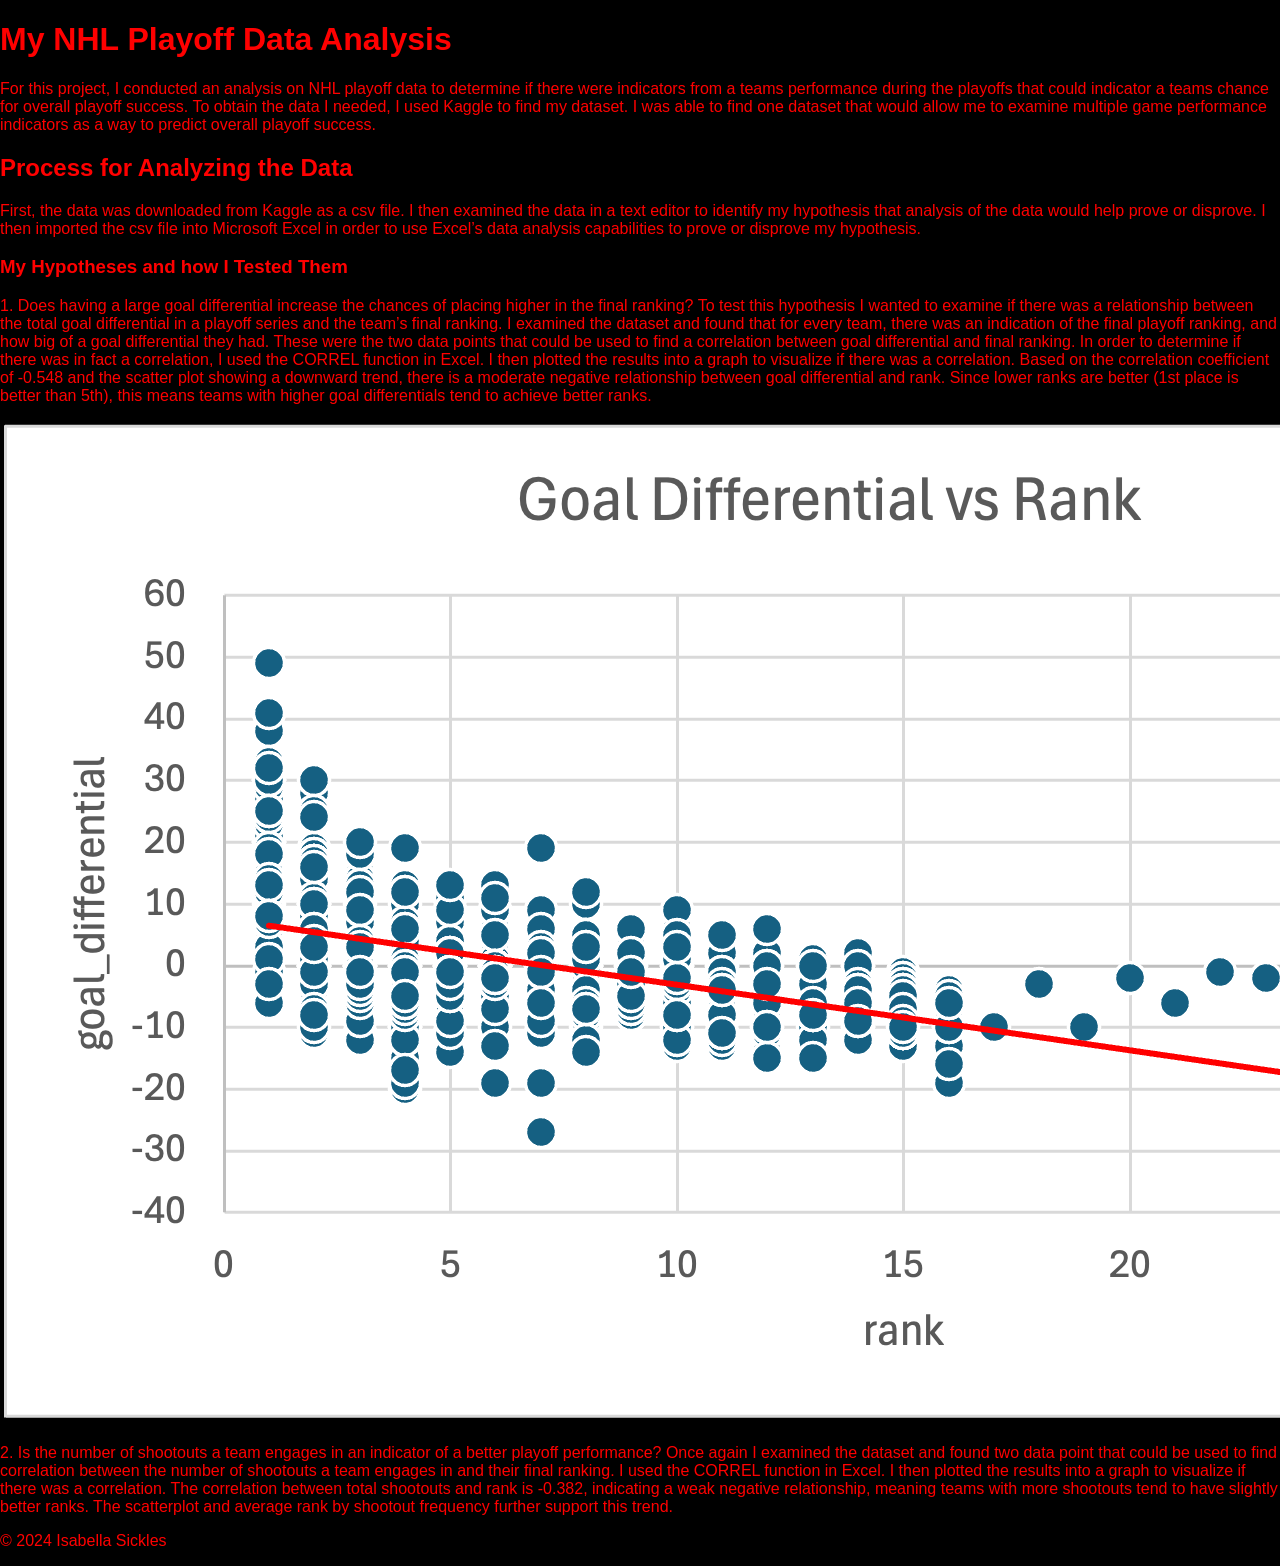
==== nhl.html @ 060b22e1 "Add files via upload" ====
<!DOCTYPE html>
<html lang="en">
<head>
    <meta charset="UTF-8">
    <meta name="viewport" content="width=device-width, initial-scale=1.0">
    <meta http-equiv="X-UA-Compatible" content="IE=edge">
    <link rel="stylesheet" href="assets/css/style.css">
    <title>NHL Playoff Data</title>
</head>
<body>
    <header>
        <h1>My NHL Playoff Data Analysis</h1>
    </header>

    <main>
        <p>For this project, I conducted an analysis on NHL playoff data to determine if there were indicators from a teams performance during the playoffs that could indicator a teams chance for overall playoff success. To obtain the data I needed, I used Kaggle to find my dataset. I was able to find one dataset that would allow me to examine multiple game performance indicators as a way to predict overall playoff success.
</p>
    </main>

    <header> 
    <h2>Process for Analyzing the Data</h2>
    </header>

    <body>
    <p>First, the data was downloaded from Kaggle as a csv file. 
    I then examined the data in a text editor to identify my hypothesis that analysis of the data would help prove or disprove.
    I then imported the csv file into Microsoft Excel in order to use Excel’s data analysis capabilities to prove or disprove my hypothesis.</p>
    </body>

    <header>
    <h3>My Hypotheses and how I Tested Them</h3>
    </header>

    <body>
    <p>1. Does having a large goal differential increase the chances of placing higher in the final ranking?

    To test this hypothesis I wanted to examine if there was a relationship between the total goal differential in a playoff series and the team’s final ranking. I examined the dataset and found that for every team, there was an indication of the final playoff ranking, and how big of a goal differential they had. These were the two data points that could be used to find a correlation between goal differential and final ranking. In order to determine if there was in fact a correlation, I used the CORREL function in Excel. I then plotted the results into a graph to visualize if there was a correlation. 

    Based on the correlation coefficient of -0.548 and the scatter plot showing a downward trend, there is a moderate negative relationship between goal differential and rank. Since lower ranks are better (1st place is better than 5th), this means teams with higher goal differentials tend to achieve better ranks.</p>
    <img src="goals.png">
    
    </body>

    <body>
    <p>2. Is the number of shootouts a team engages in an indicator of a better playoff performance?

    Once again I examined the dataset and found two data point that could be used to find correlation between the number of shootouts a team engages in and their final ranking. I used the CORREL function in Excel. I then plotted the results into a graph to visualize if there was a correlation. 

    The correlation between total shootouts and rank is -0.382, indicating a weak negative relationship, meaning teams with more shootouts tend to have slightly better ranks. The scatterplot and average rank by shootout frequency further support this trend.</p>
    </body>

    <footer>
        <p>&copy; 2024 Isabella Sickles</p>
    </footer>
</body>
</html>
---- assets/css/style.css ----
/* CSS Stylesheet */
body {
    background-color: black; /* Sets the background color to black */
    color: red; /* Sets the text color to red */
    font-family: Arial, sans-serif; /* Optional: Sets a default font */
    margin: 0; /* Removes default margin */
    padding: 0; /* Removes default padding */
}

h1, h2, h3, h4, h5, h6, p {
    color: red; /* Ensures all headings and paragraphs have red text */
}
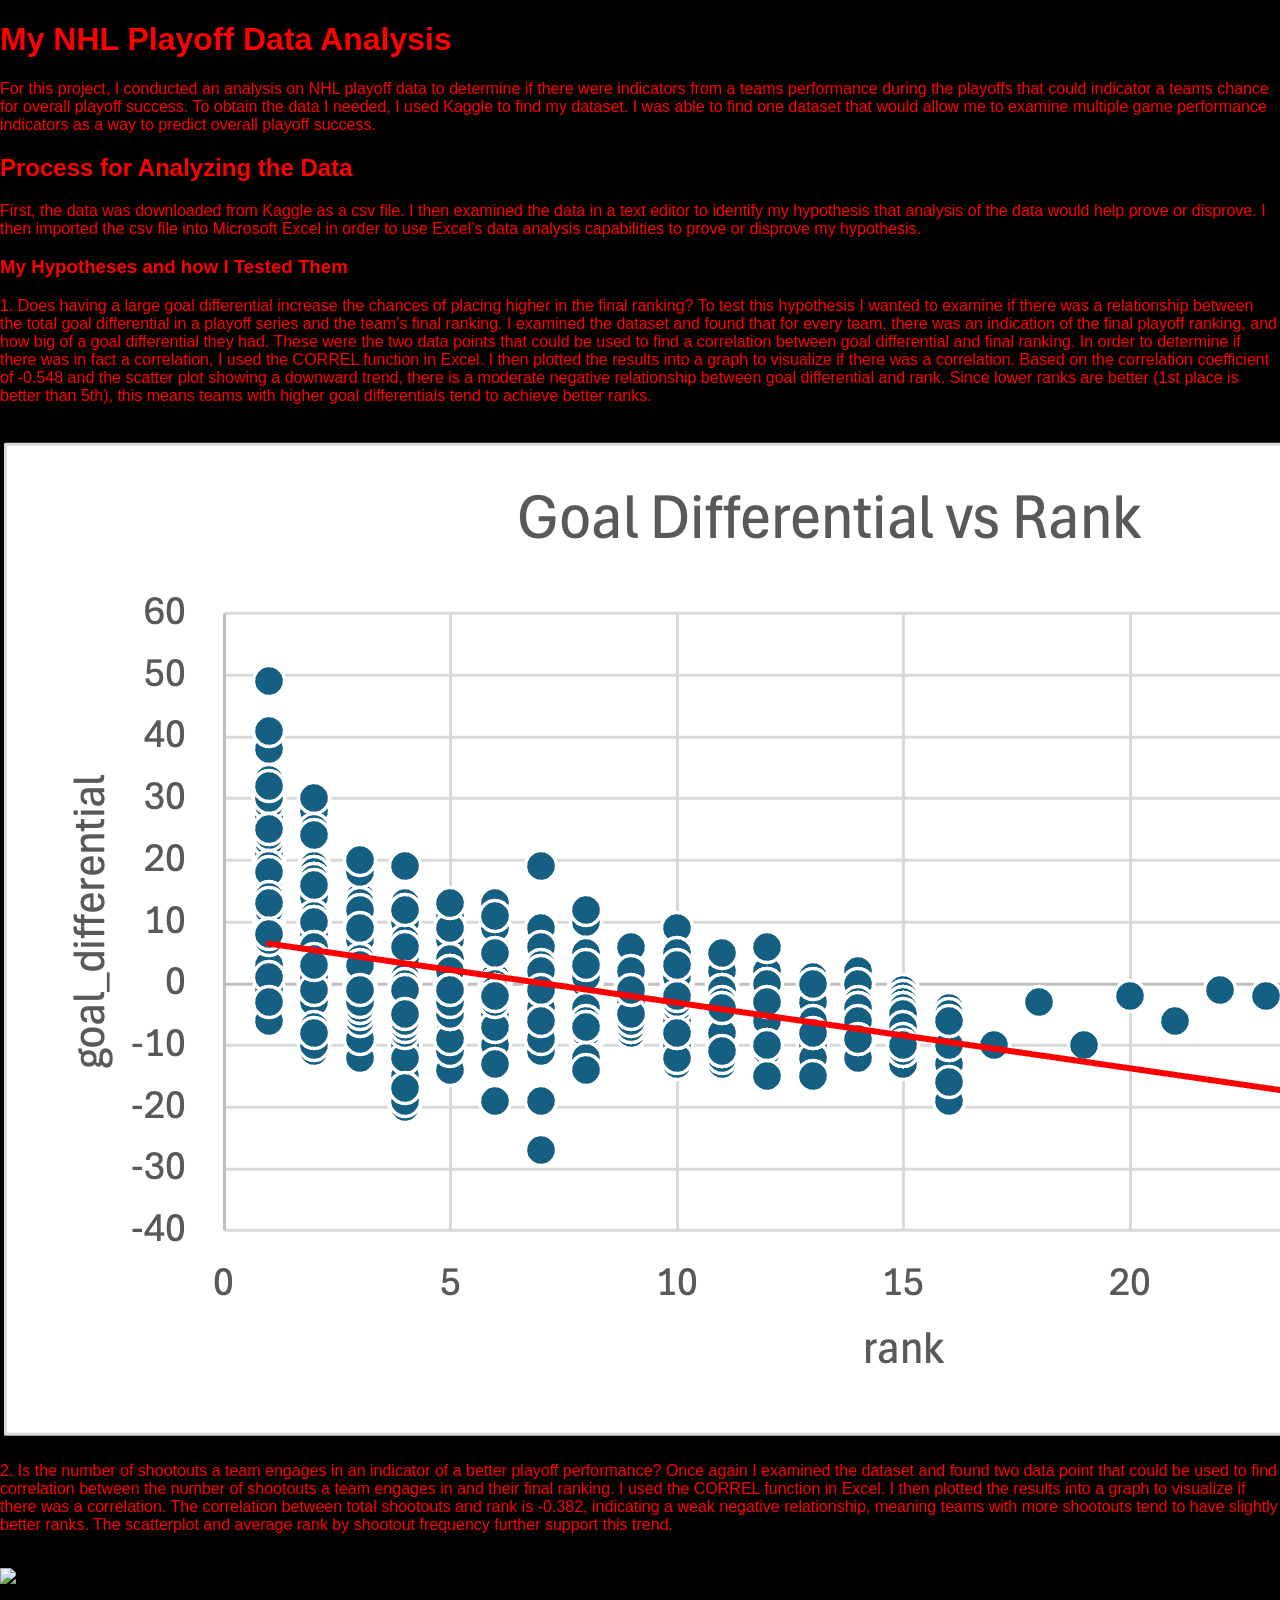
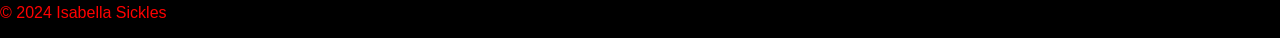
==== commit 9d09160d: "Update nhl.html" ====
--- a/nhl.html
+++ b/nhl.html
@@ -37,8 +37,10 @@
     To test this hypothesis I wanted to examine if there was a relationship between the total goal differential in a playoff series and the team’s final ranking. I examined the dataset and found that for every team, there was an indication of the final playoff ranking, and how big of a goal differential they had. These were the two data points that could be used to find a correlation between goal differential and final ranking. In order to determine if there was in fact a correlation, I used the CORREL function in Excel. I then plotted the results into a graph to visualize if there was a correlation. 
 
     Based on the correlation coefficient of -0.548 and the scatter plot showing a downward trend, there is a moderate negative relationship between goal differential and rank. Since lower ranks are better (1st place is better than 5th), this means teams with higher goal differentials tend to achieve better ranks.</p>
-    <img src="goals.png">
-    
+    <br>
+        <img src="goals.png">
+    <br>
+        
     </body>
 
     <body>
@@ -47,6 +49,11 @@
     Once again I examined the dataset and found two data point that could be used to find correlation between the number of shootouts a team engages in and their final ranking. I used the CORREL function in Excel. I then plotted the results into a graph to visualize if there was a correlation. 
 
     The correlation between total shootouts and rank is -0.382, indicating a weak negative relationship, meaning teams with more shootouts tend to have slightly better ranks. The scatterplot and average rank by shootout frequency further support this trend.</p>
+    
+    <br>
+        <img src="shootout.png">
+    <br>
+        
     </body>
 
     <footer>
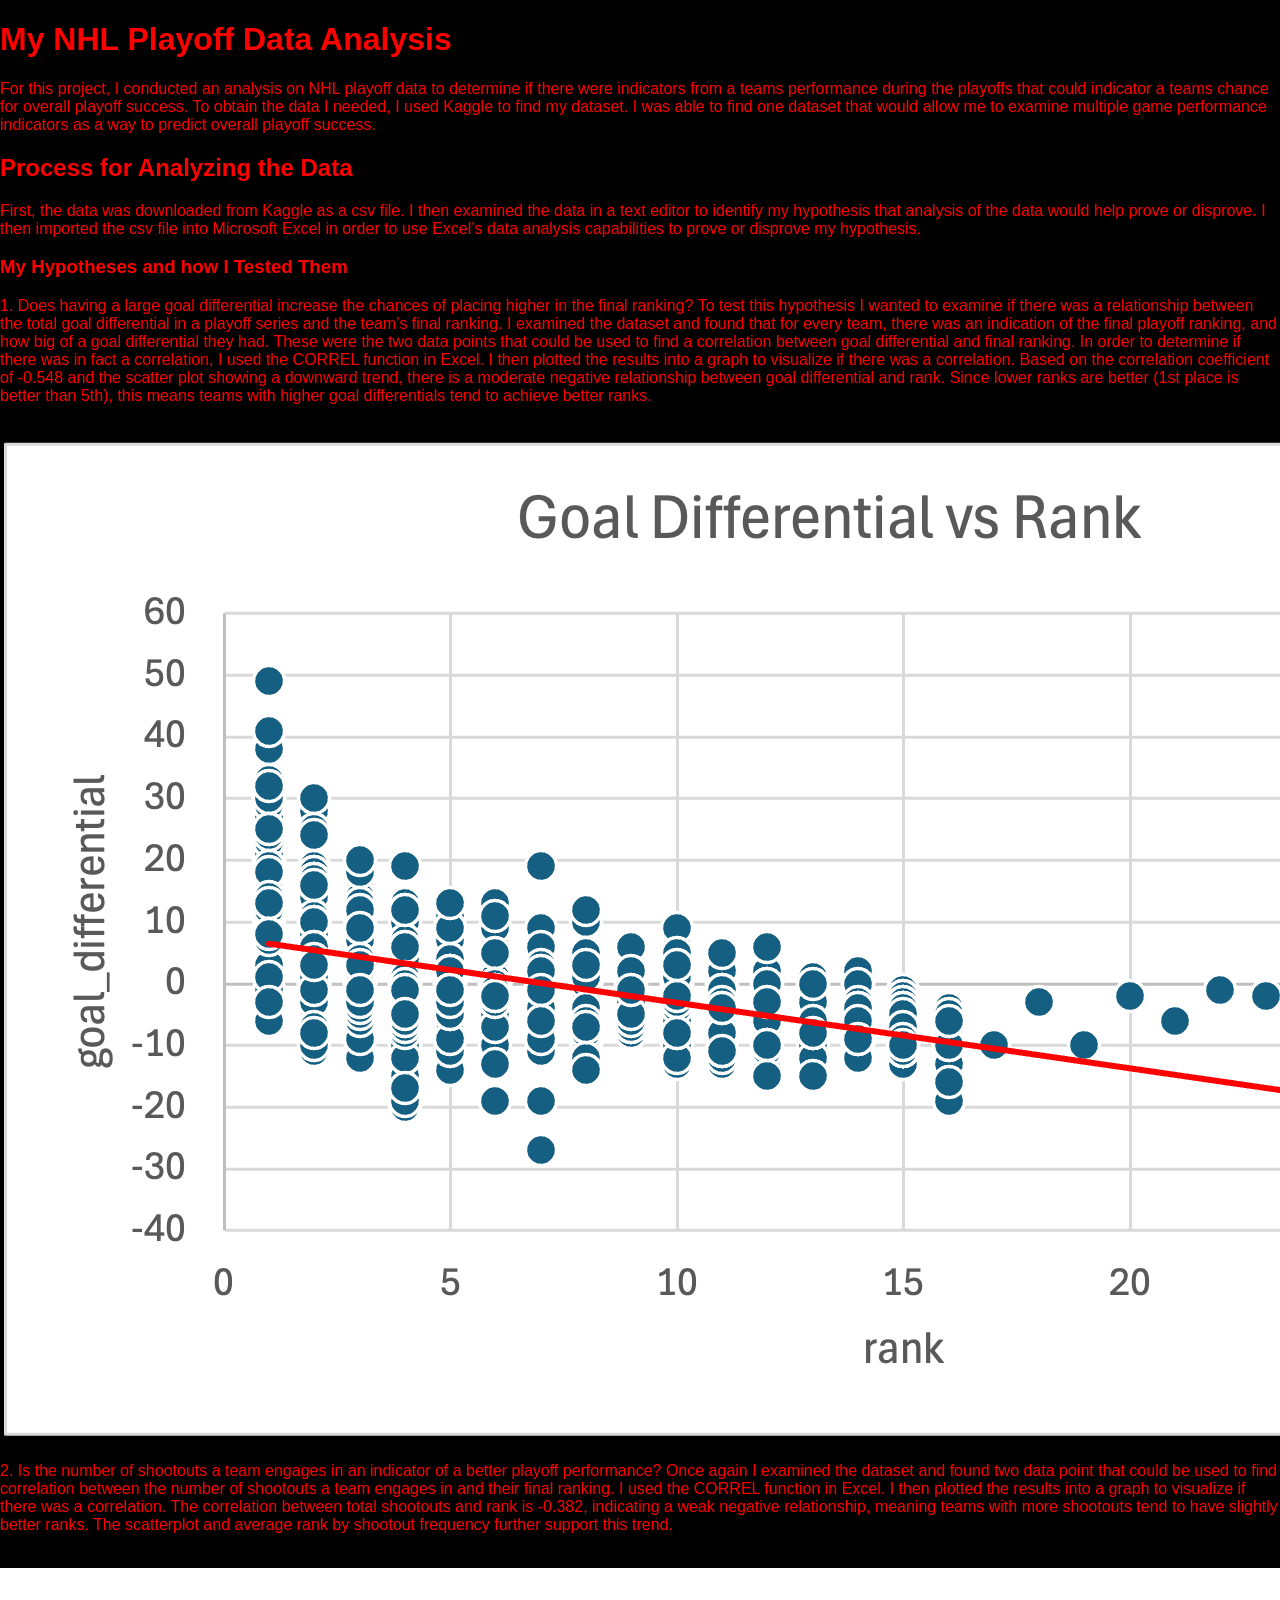
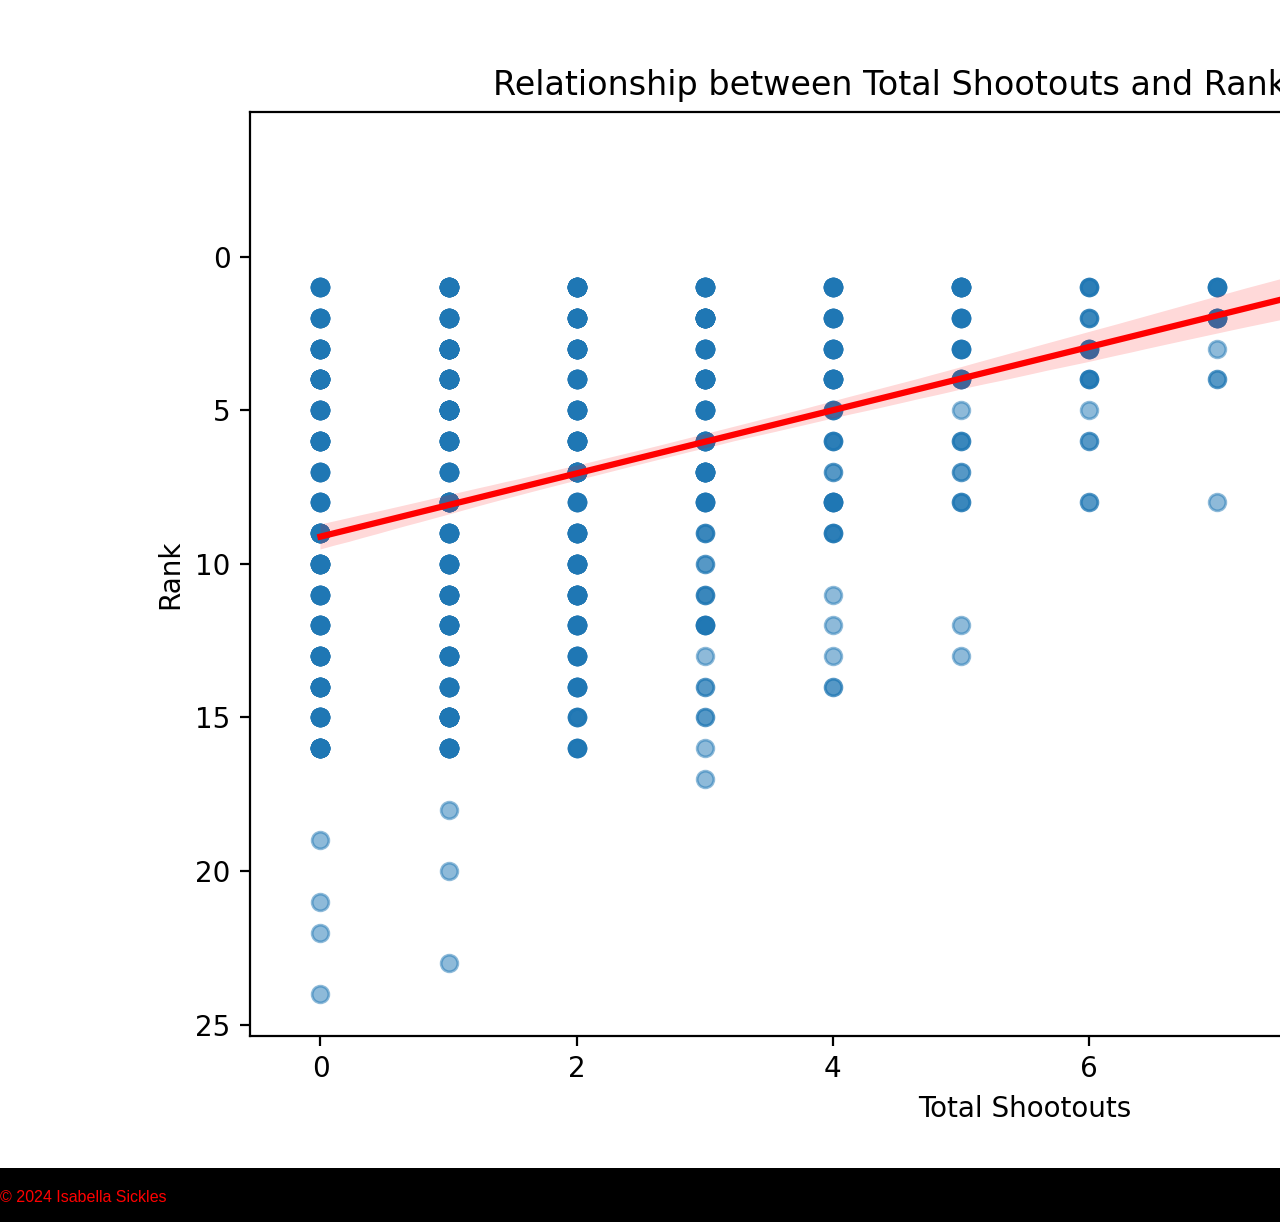
==== commit 396a8dbe: "Update 2 nhl.html" ====
--- a/nhl.html
+++ b/nhl.html
@@ -51,7 +51,7 @@
     The correlation between total shootouts and rank is -0.382, indicating a weak negative relationship, meaning teams with more shootouts tend to have slightly better ranks. The scatterplot and average rank by shootout frequency further support this trend.</p>
     
     <br>
-        <img src="shootout.png">
+        <img src="shootouts.png">
     <br>
         
     </body>
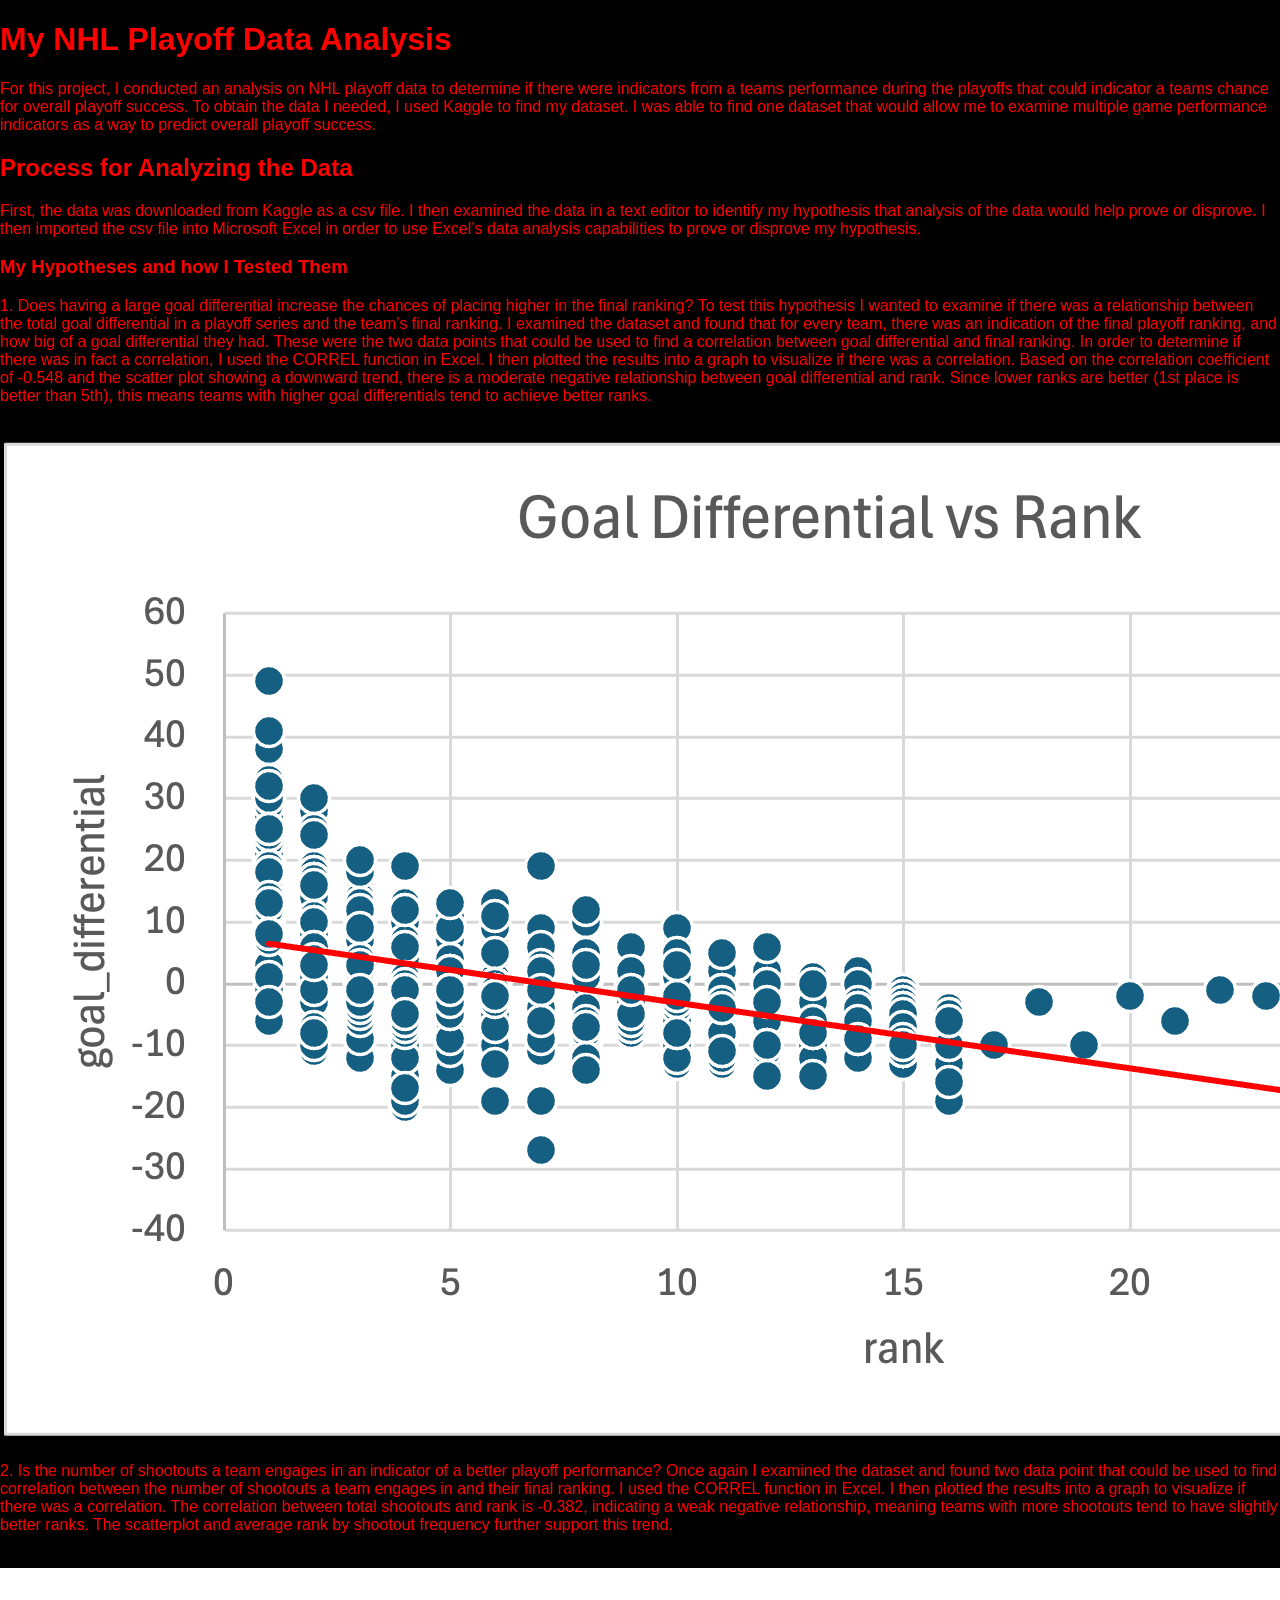
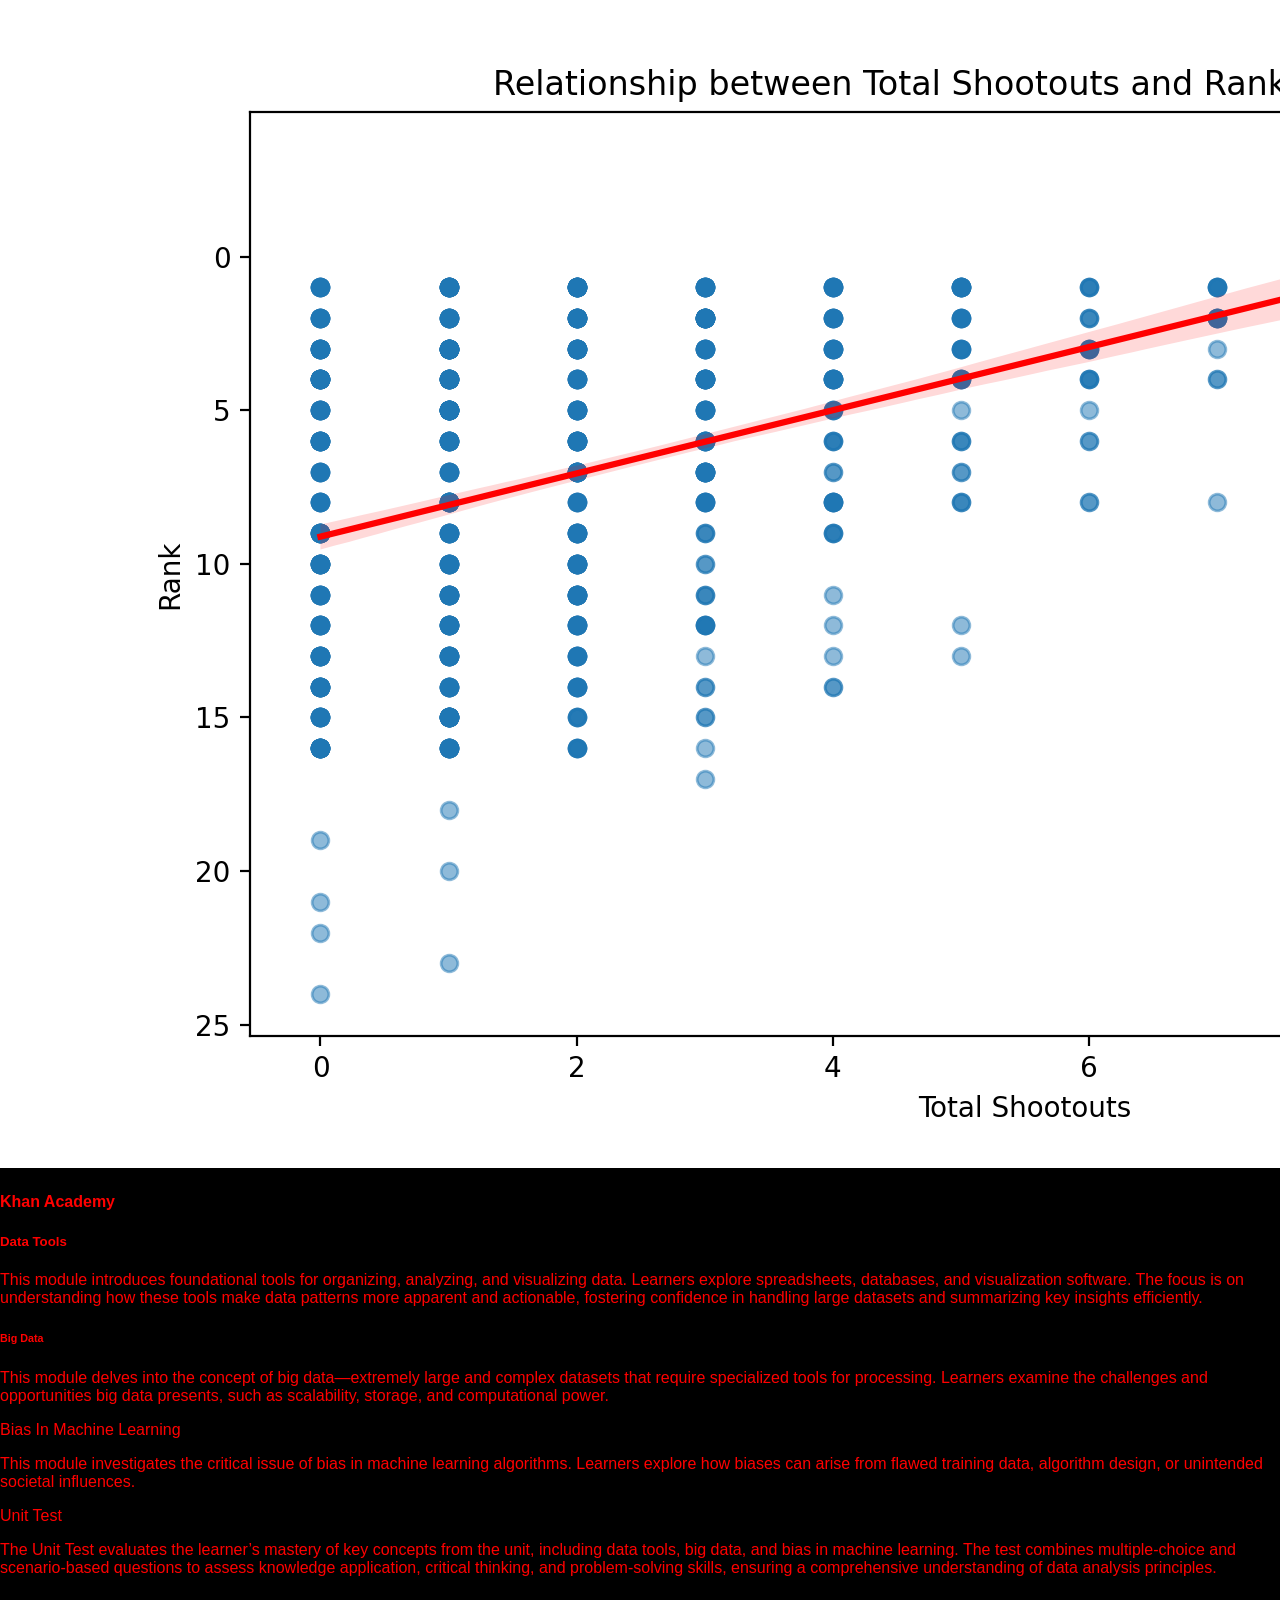
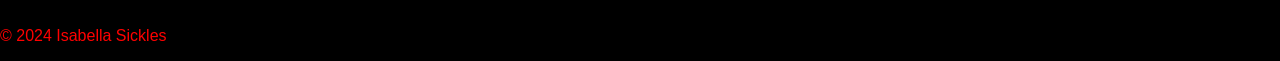
==== commit e8b0360c: "Update nhl.html" ====
--- a/nhl.html
+++ b/nhl.html
@@ -56,6 +56,44 @@
         
     </body>
 
+    <header>
+    <h4>Khan Academy</h4>
+    </header>
+
+    <header>
+        <h5>Data Tools</h5>
+    </header>
+
+    <body>
+        <p>This module introduces foundational tools for organizing, analyzing, and visualizing data. Learners explore spreadsheets, databases, and visualization software. The focus is on understanding how these tools make data patterns more apparent and actionable, fostering confidence in handling large datasets and summarizing key insights efficiently.</p>
+    </body>
+
+    <header>
+        <h6>Big Data</h6>
+    </header>
+
+    <body>
+        <p>This module delves into the concept of big data—extremely large and complex datasets that require specialized tools for processing. Learners examine the challenges and opportunities big data presents, such as scalability, storage, and computational power.</p>
+    </body>
+
+    <header>
+        <h7>Bias In Machine Learning</h7>
+    </header>
+
+    <body>
+         <p>This module investigates the critical issue of bias in machine learning algorithms. Learners explore how biases can arise from flawed training data, algorithm design, or unintended societal influences.</p>
+    </body>
+
+    <header>
+        <h8>Unit Test</h8>
+    </header>
+
+    <body>
+        <p>The Unit Test evaluates the learner’s mastery of key concepts from the unit, including data tools, big data, and bias in machine learning. The test combines multiple-choice and scenario-based questions to assess knowledge application, critical thinking, and problem-solving skills, ensuring a comprehensive understanding of data analysis principles.</p>
+    <br>
+    </body>
+    
+
     <footer>
         <p>&copy; 2024 Isabella Sickles</p>
     </footer>
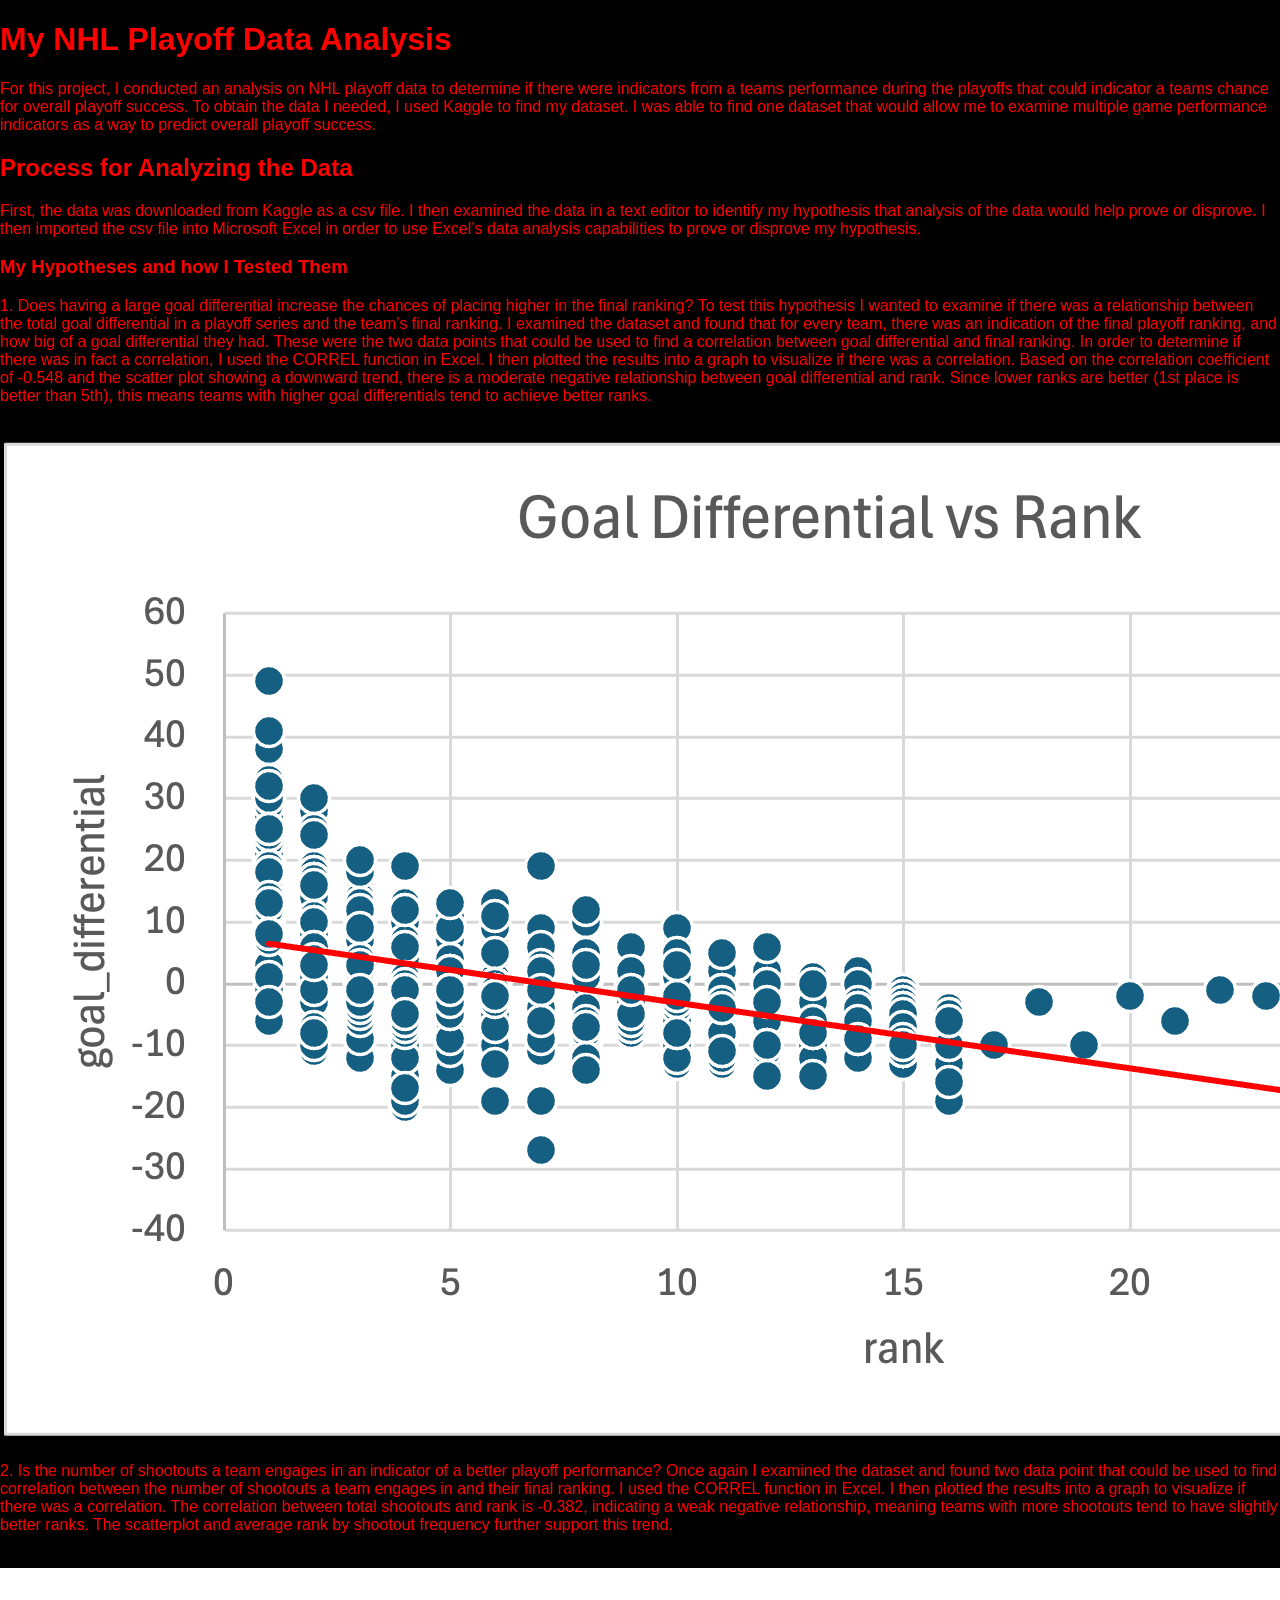
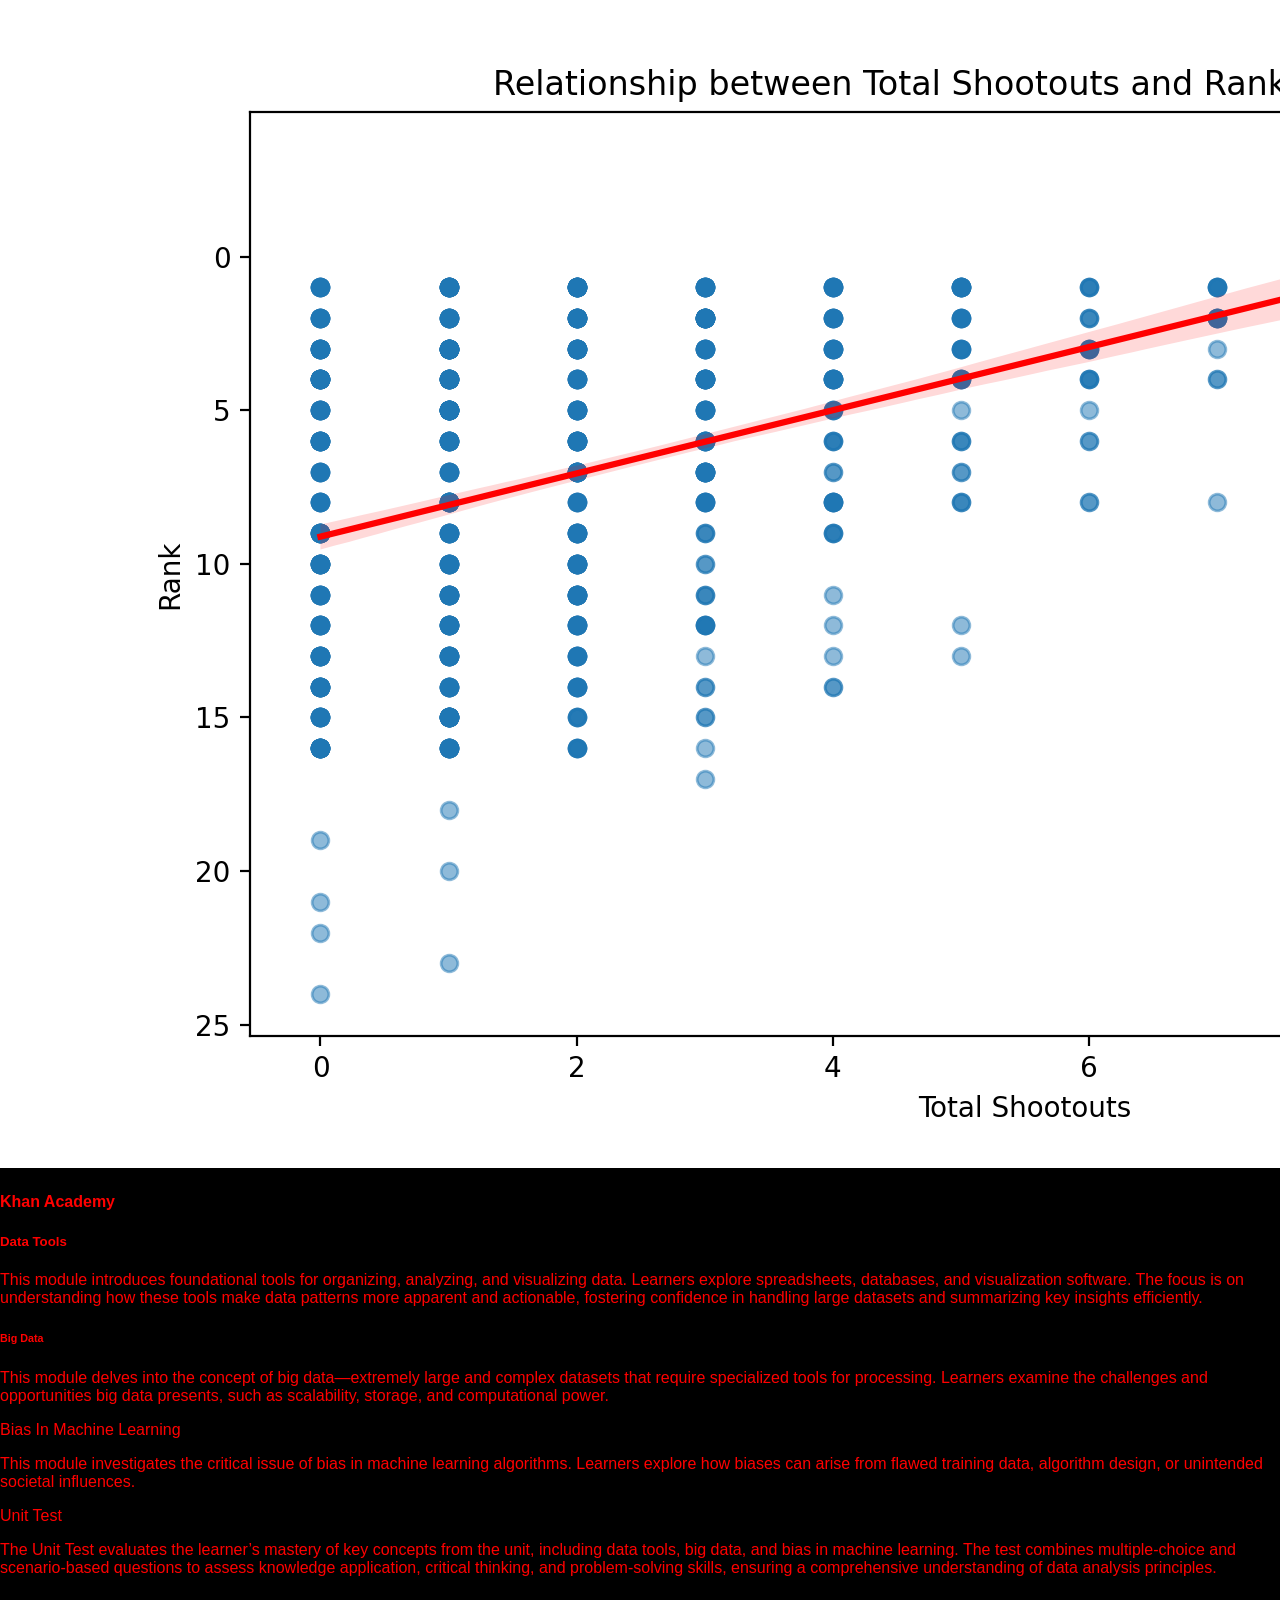
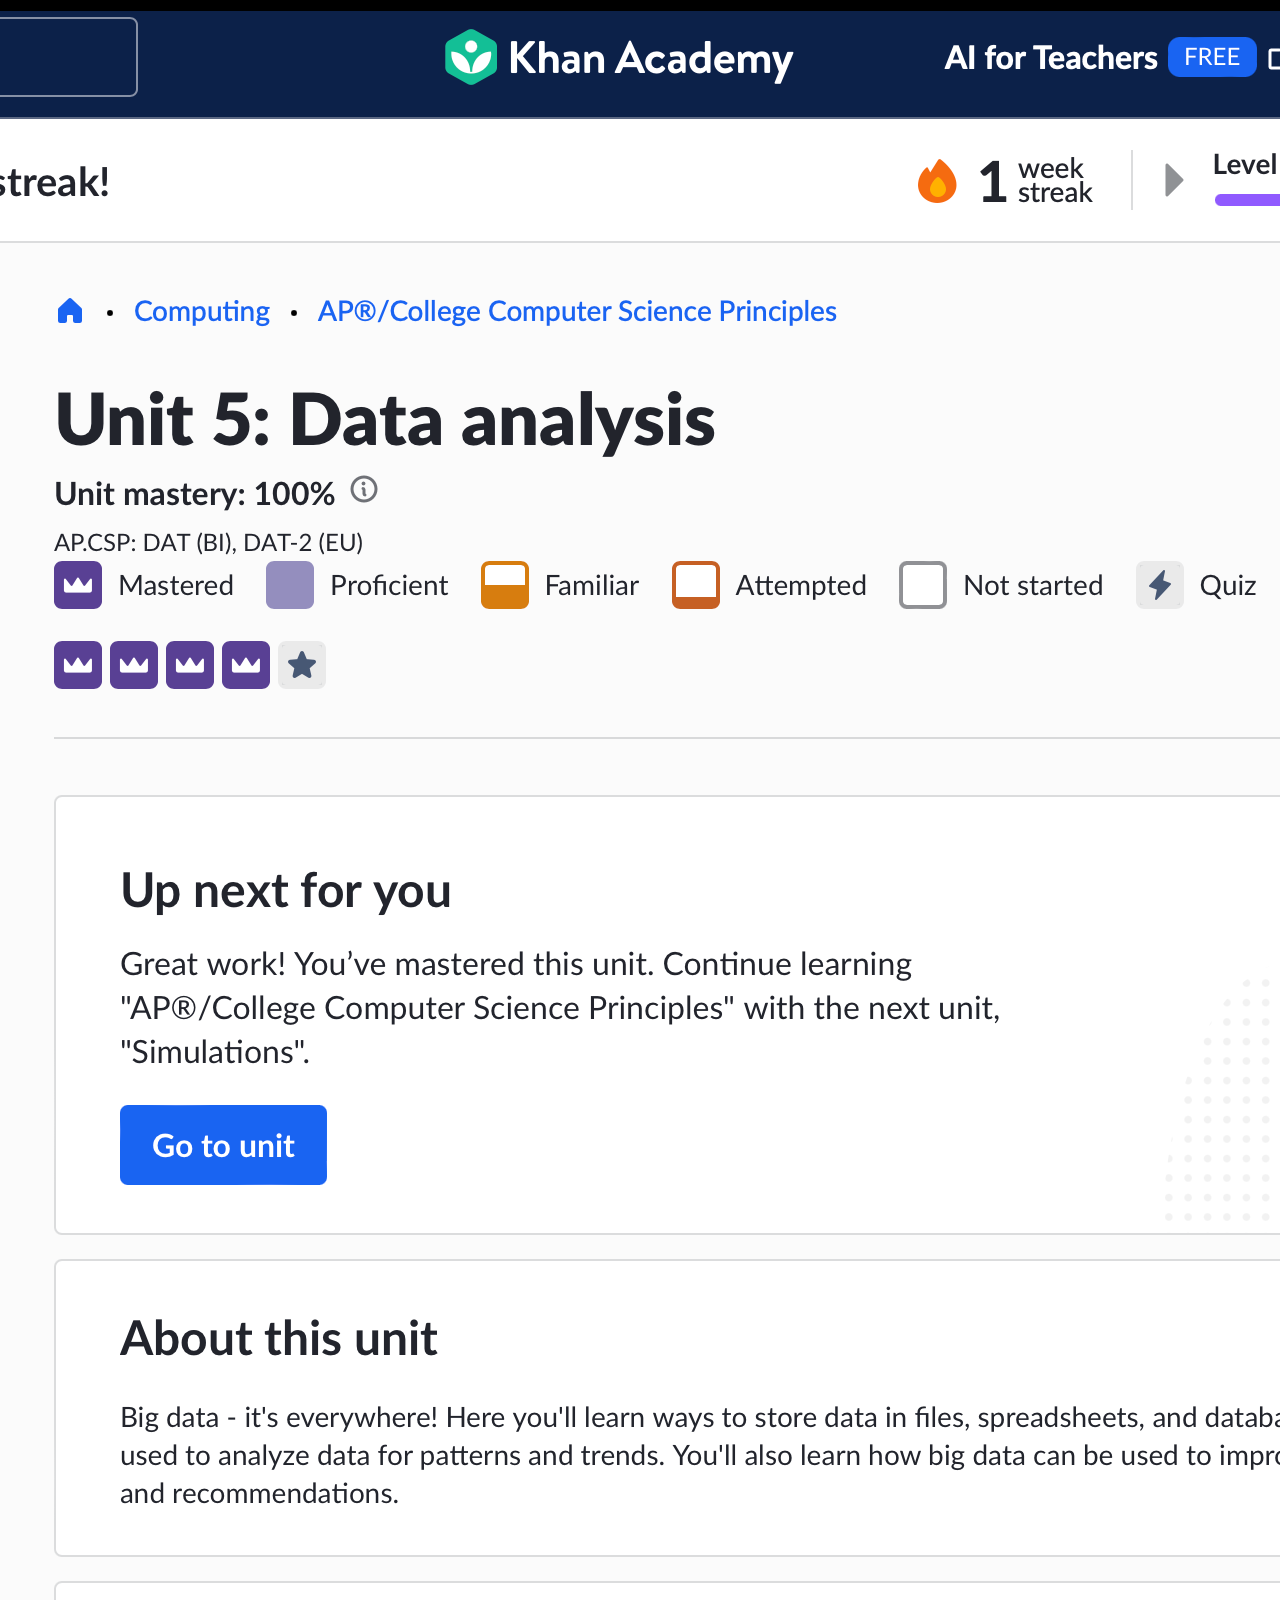
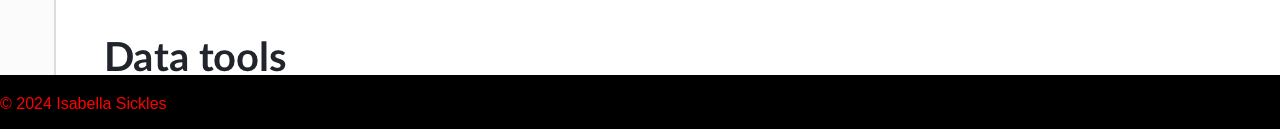
==== commit 29ea2b6b: "Update nhl.html" ====
--- a/nhl.html
+++ b/nhl.html
@@ -91,8 +91,9 @@
     <body>
         <p>The Unit Test evaluates the learner’s mastery of key concepts from the unit, including data tools, big data, and bias in machine learning. The test combines multiple-choice and scenario-based questions to assess knowledge application, critical thinking, and problem-solving skills, ensuring a comprehensive understanding of data analysis principles.</p>
     <br>
+        <img src="khanacademy.png">
+        <br>
     </body>
-    
 
     <footer>
         <p>&copy; 2024 Isabella Sickles</p>
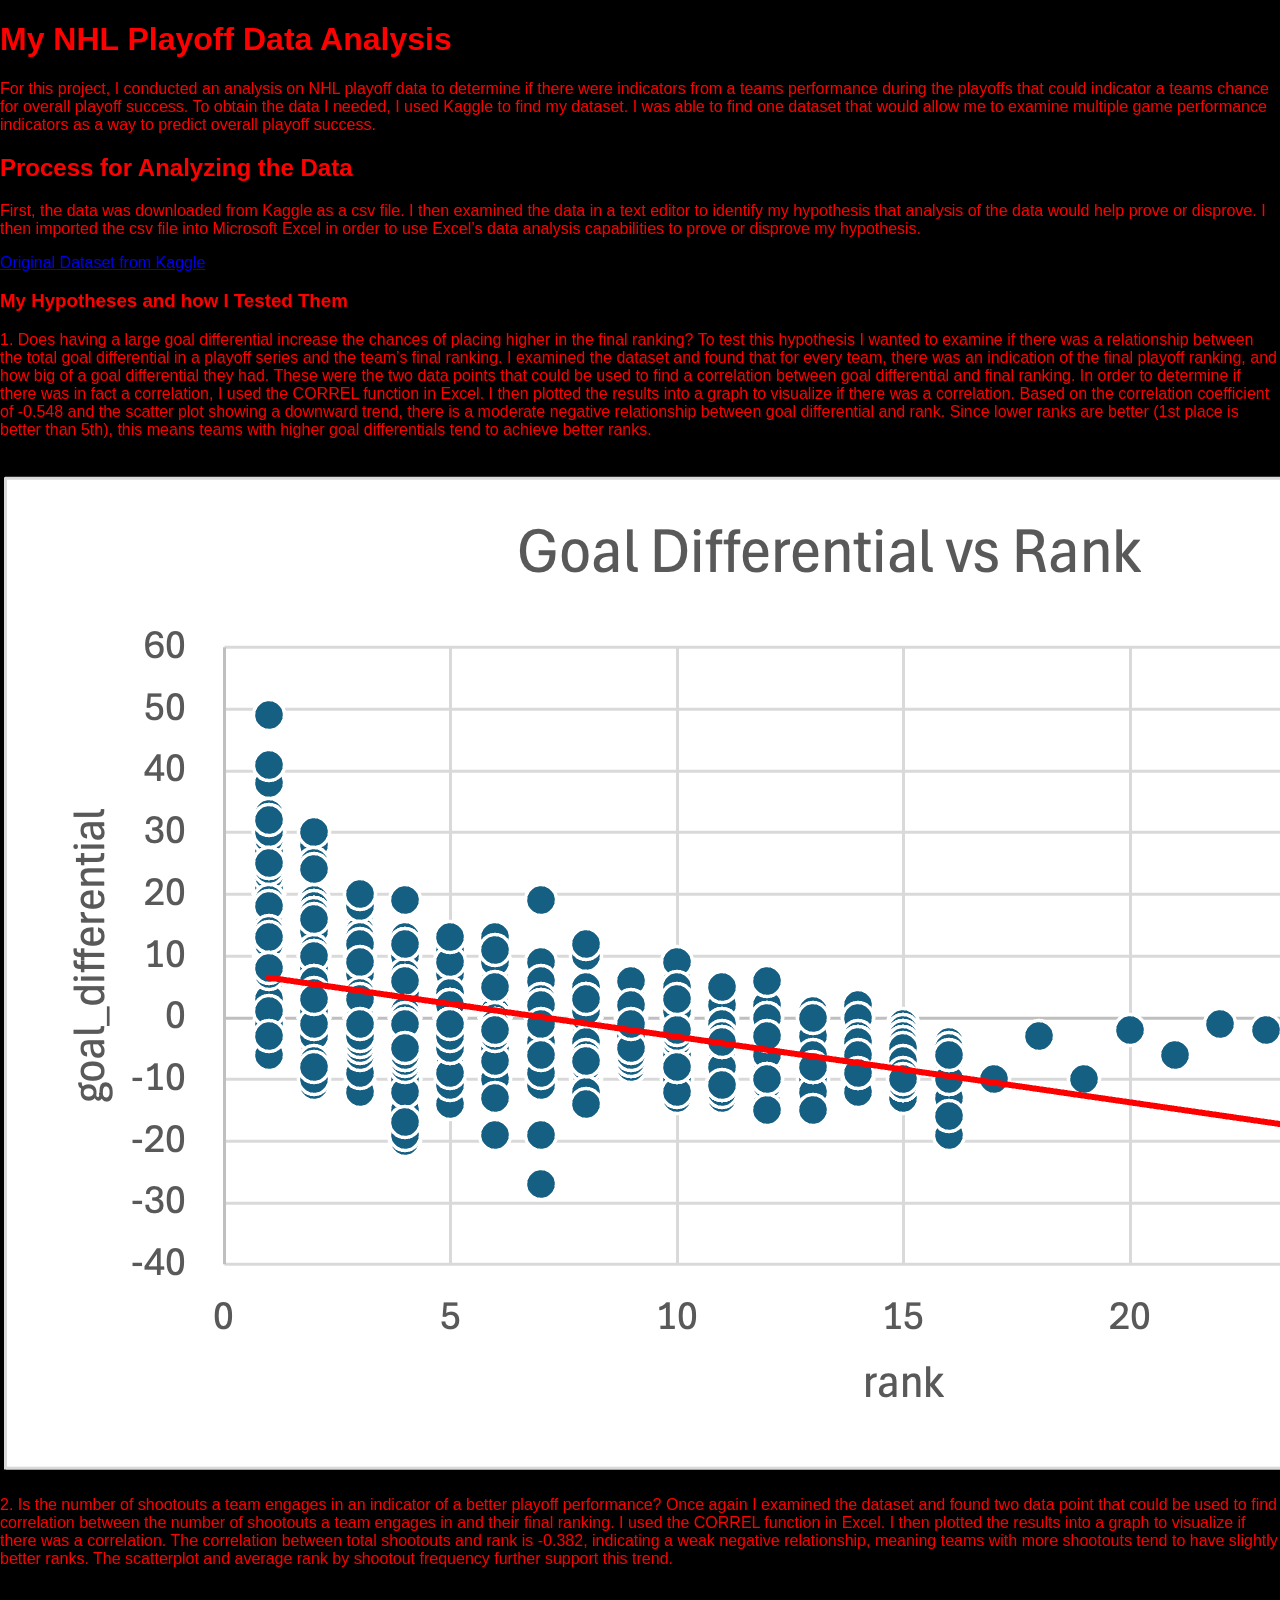
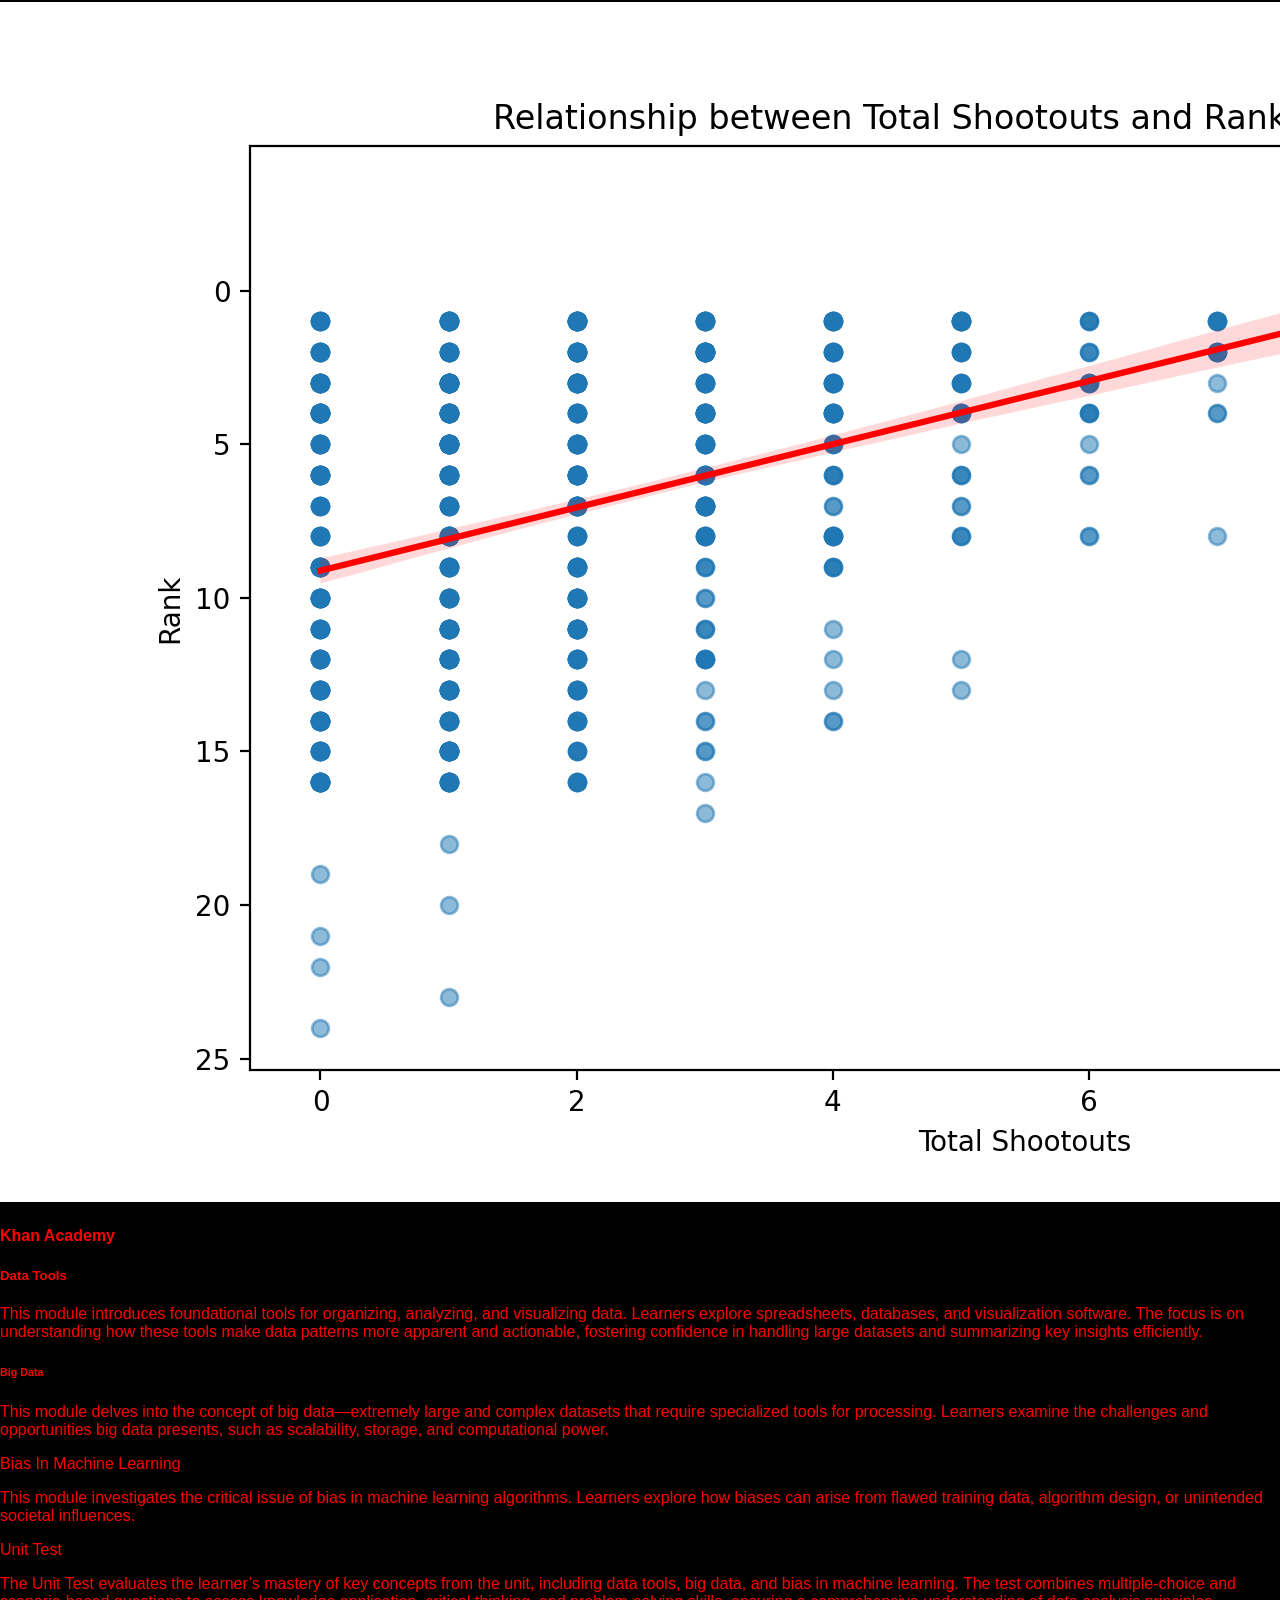
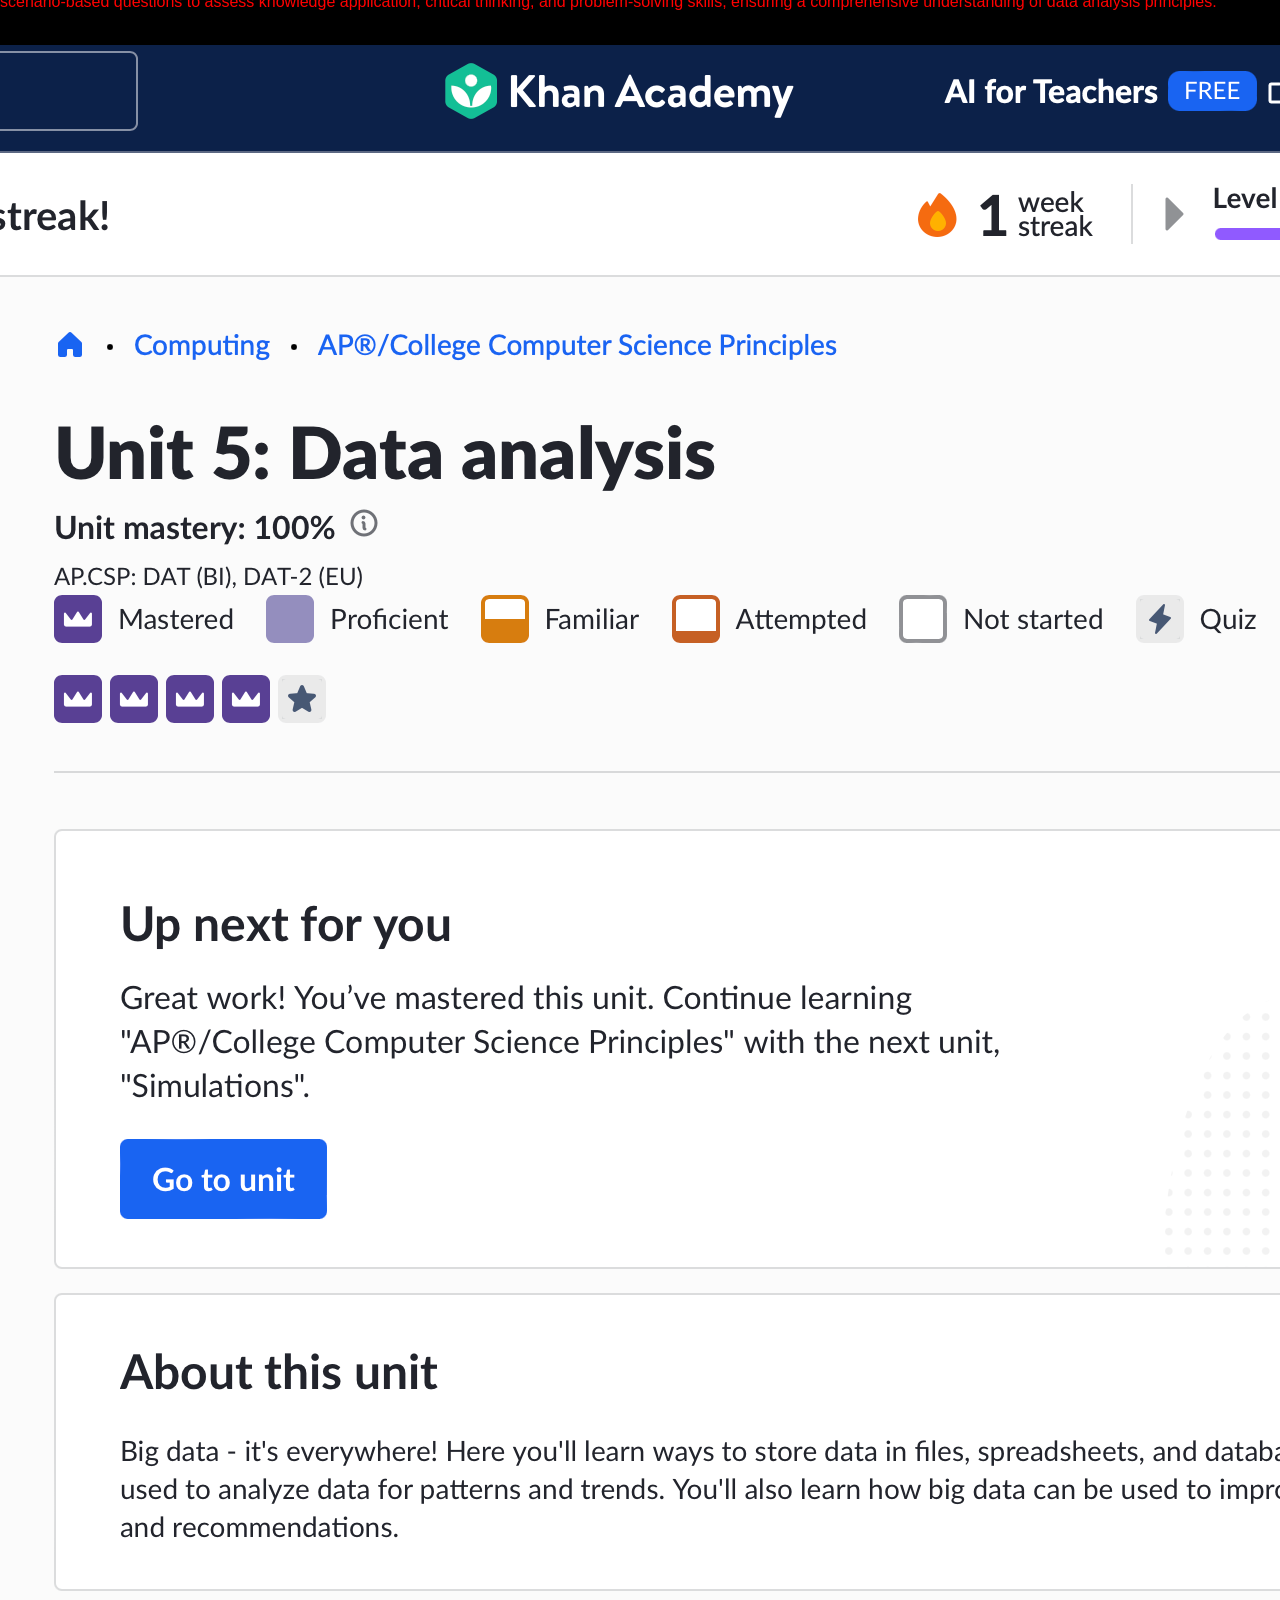
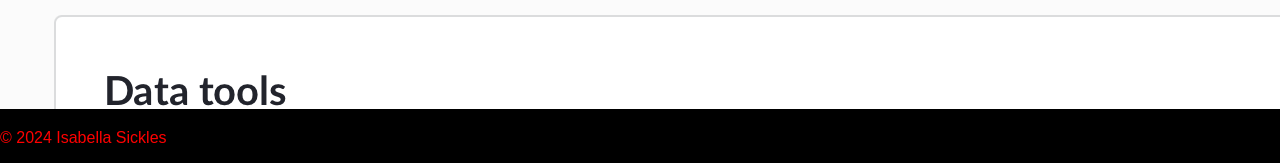
==== commit f6f3262f: "Update nhl.html" ====
--- a/nhl.html
+++ b/nhl.html
@@ -26,6 +26,8 @@
     I then examined the data in a text editor to identify my hypothesis that analysis of the data would help prove or disprove.
     I then imported the csv file into Microsoft Excel in order to use Excel’s data analysis capabilities to prove or disprove my hypothesis.</p>
     </body>
+
+    <a href="nhlplayoffs.csv">Original Dataset from Kaggle</a>
 
     <header>
     <h3>My Hypotheses and how I Tested Them</h3>
